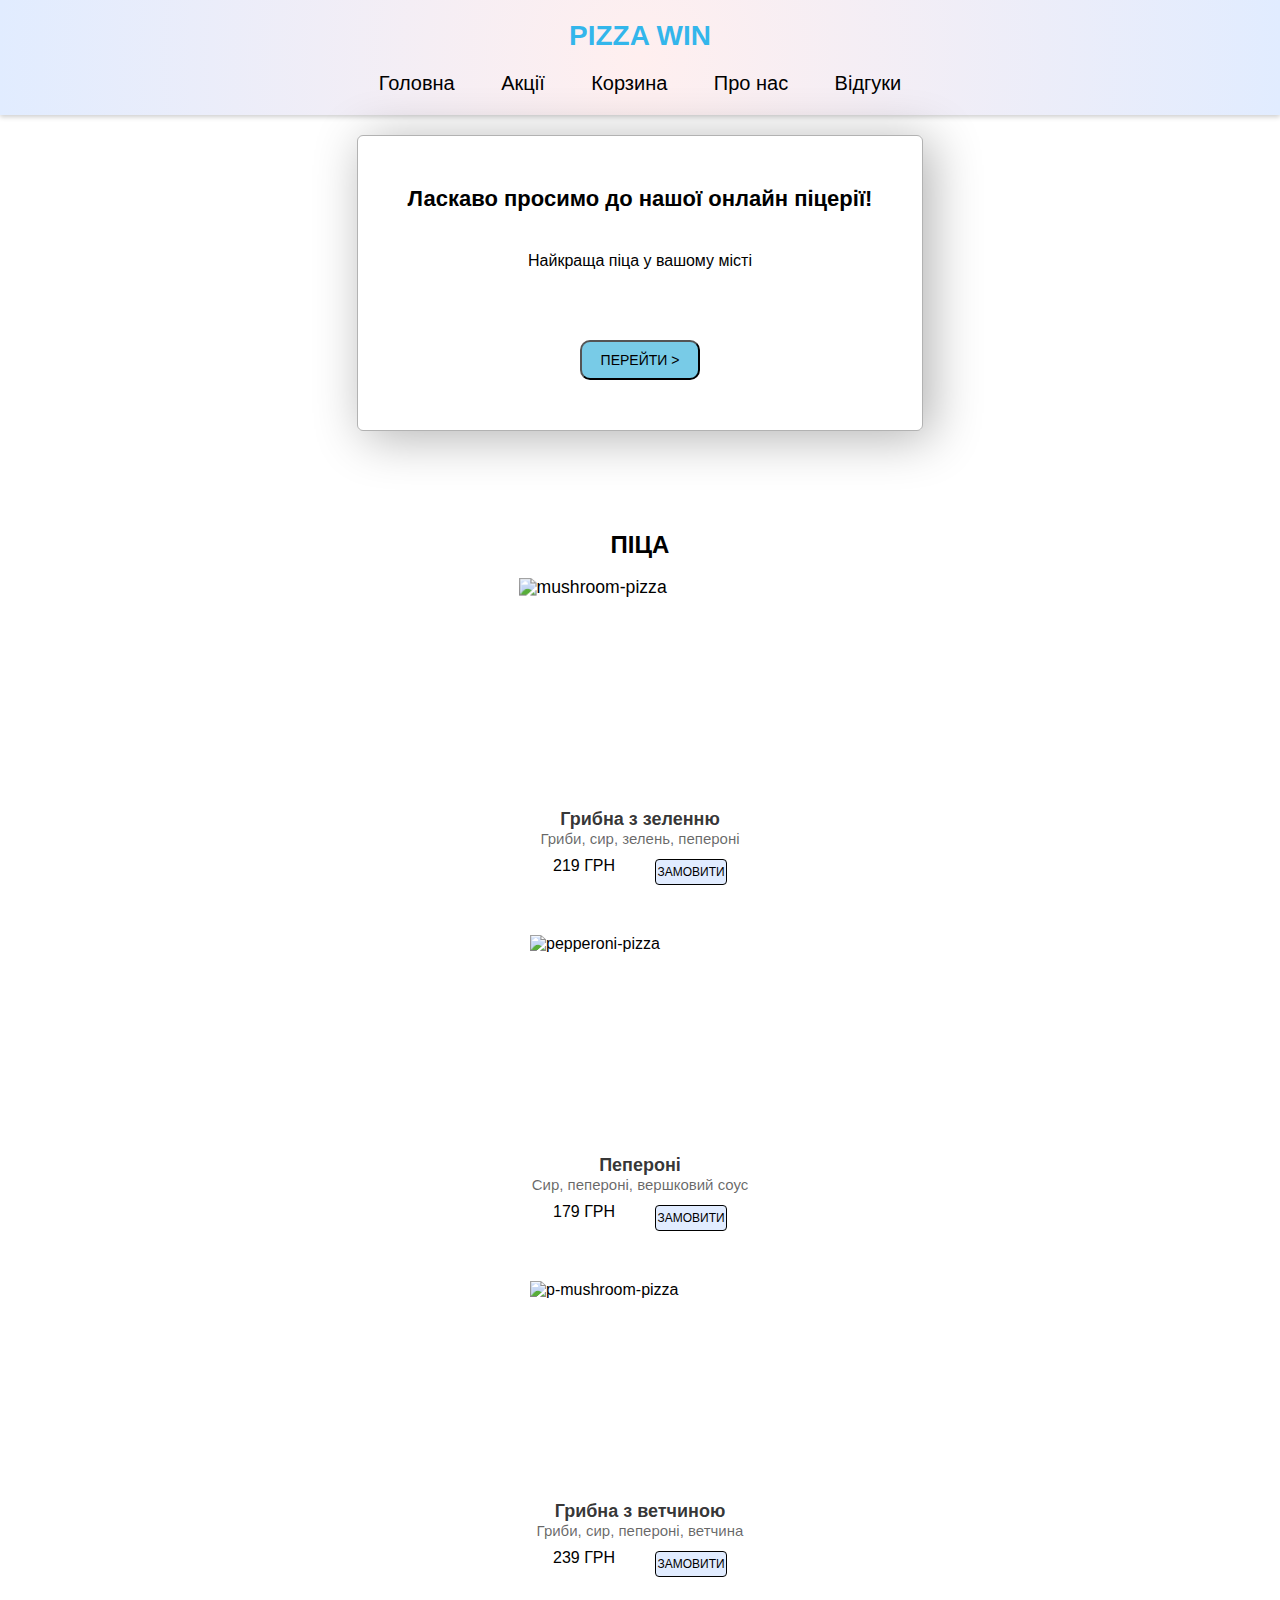
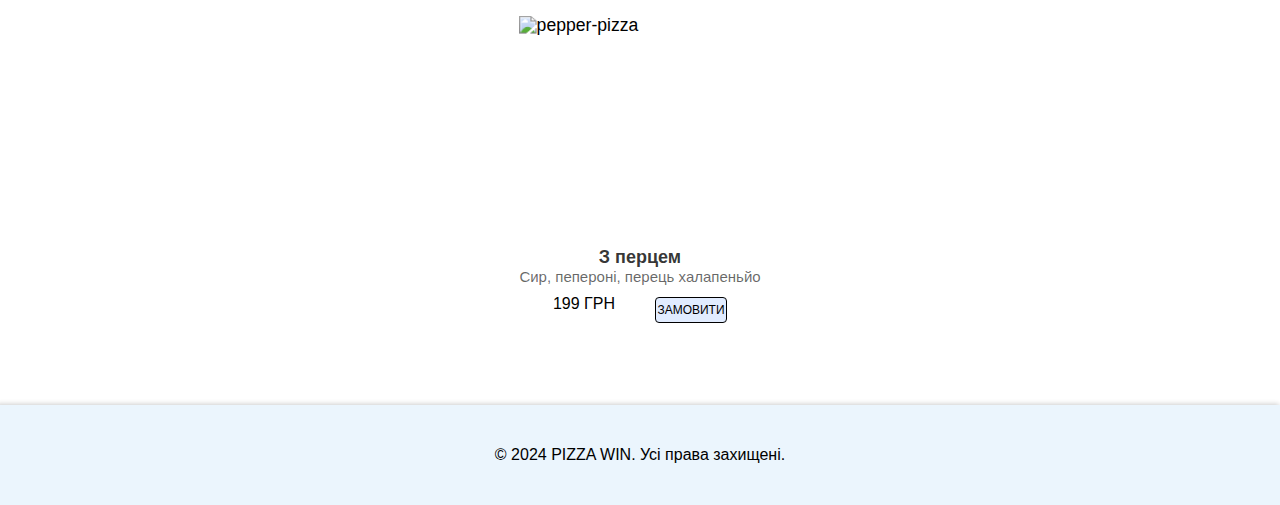
==== index.html @ 6b49950a "changes3.0" ====
<!DOCTYPE html>
<html lang="en">
<head>
    <meta charset="UTF-8">
    <meta name="viewport" content="width=device-width, initial-scale=1.0">
    <title>PIZZA WIN - Головна</title>
    <link rel="stylesheet" href="style.css">
</head>
<body>
    <header>
        <div id="head-container">
            <h1>PIZZA WIN</h1>
            <button id="menu-button">☰ Меню</button>
            <nav>
                <ul id="menu-list">
                    <li><a href="index.html">Головна</a></li>
                    <li><a href="promotions.html">Акції</a></li>
                    <li><a href="cart.html">Корзина</a></li>
                    <li><a href="about.html">Про нас</a></li>
                    <li><a href="feedback.html">Відгуки</a></li>
                </ul>
            </nav>
        </div>
    </header>
    <main>
        <section id="welcome-sec">
            <div id="welcome-container">
                <h2>Ласкаво просимо до нашої онлайн піцерії!</h2>
                <p>Найкраща піца у вашому місті</p>
                <button onclick="clicker()">ПЕРЕЙТИ ></button>
            </div>
        </section>
        <section>
            <p class="section-name" id="pizza-section-name">ПІЦА</p>
            <div class="menu-container">
                <div class="pizza-container">
                    <img id="mushroom-pizza" src="pics/mush-pizza.png" alt="mushroom-pizza">
                    <p class="pizzas-name">Грибна з зеленню</p>
                    <p class="ingredients-list">Гриби, сир, зелень, пепероні</p>
                    <div class="price-container">
                        <p>219 ГРН</p>
                        <button>ЗАМОВИТИ</button>
                    </div>
                </div>
                <div class="pizza-container">
                    <img src="pics/pepperoni-pizza.png" alt="pepperoni-pizza">
                    <p class="pizzas-name">Пепероні</p>
                    <p class="ingredients-list">Сир, пепероні, вершковий соус</p>
                    <div class="price-container">
                        <p>179 ГРН</p>
                        <button>ЗАМОВИТИ</button>
                    </div>
                </div>
                <div class="pizza-container">
                    <img src="pics/p-mushroom-pizza.png" alt="p-mushroom-pizza">
                    <p class="pizzas-name">Грибна з ветчиною</p>
                    <p class="ingredients-list">Гриби, сир, пепероні, ветчина</p>
                    <div class="price-container">
                        <p>239 ГРН</p>
                        <button>ЗАМОВИТИ</button>
                    </div>
                </div>
                <div class="pizza-container">
                    <img id="pepper-pizza" src="pics/pizza-pepper.png" alt="pepper-pizza">
                    <p class="pizzas-name">З перцем</p>
                    <p class="ingredients-list">Сир, пепероні, перець халапеньйо</p>
                    <div class="price-container">
                        <p>199 ГРН</p>
                        <button>ЗАМОВИТИ</button>
                    </div>
                </div>
            </div>
        </section>
    </main>
    <footer>
        <div id="footer-container">
            <p>© 2024 PIZZA WIN. Усі права захищені.</p>
        </div>
    </footer>
    <script src="script.js"></script>
</body>
</html>
---- style.css ----
* {
    font-family:Verdana, Geneva, Tahoma, sans-serif;
    margin: 0;
    padding: 0;
    caret-color: transparent;
}


body {
    display: flex;
    flex-direction: column;
    min-height: 100vh;
}

main {
    flex-grow: 1;
}


/* header */

#head-container {
    display: flex;
    justify-content: center;
    align-items: center;
    flex-direction: column;
}

header {
    background: radial-gradient(circle, rgb(255, 239, 239), rgb(225, 236, 255));
    padding: 20px 0;
    box-shadow: 0 2px 5px rgba(0, 0, 0, 0.2);
    
}

header h1 {
    font-size: 28px;
    color: #333;
    margin-bottom: 20px;
    cursor: pointer;
    color:rgba(31, 177, 235, 0.918);
}

nav ul {
    list-style-type: none;
}

nav ul li {
    display: inline;
    margin: 0 15px;
}

nav ul li a {
    font-size: 20px;
    text-decoration: none;
    color: inherit;
    padding: 6px;
    border-radius: 8px;
    transition: 0.15s ease-in-out;
}

nav ul li a:hover {
    background-color: rgba(120, 203, 231, 0.4);
}

#menu-button {
    display: none;
    font-size: 18px;
    background-color: #31b1eb;
    color: white;
    border: none;
    padding: 5px;
    cursor: pointer;
    border-radius: 8px;
}

@media (max-width: 768px) {
    nav ul {
        display: none;
        flex-direction: column;
        position: absolute;
        top: 130px;
        left: 0;
        width: 100%;
        background: rgb(97, 97, 97);
        z-index: 1000;
        padding: 0;
        margin: 0;
    }
    nav ul li {
        width: 100%;
        text-align: center;
        margin: 10px 0;
    }
    nav ul li a {
        color: white;
        font-size: 20px;
        display: block;
        width: 100%;
        padding: 10px 0;
    }
    #menu-button {
        display: block;
    }
}

/* body */

/* welcome */

#welcome-sec {
    display: flex;
    justify-content: center;
    align-items: center;
    margin-top: 20px;
}

#welcome-container {
    display: flex;
    align-items: center;
    flex-direction: column;
    gap: 40px;
    padding: 150px 150px 100px 150px;
    box-shadow: 8px 6px 50px 1px rgba(0, 0, 0, 0.3);
    border: 1px solid rgba(0, 0, 0, 0.3);
    border-radius: 6px;
}

#welcome-container h2 {
    font-size: 40px;
}

#welcome-container p {
    font-size: 20px;
}

#welcome-container button {
    width: 150px;
    height: 50px;
    margin-top: 50px;
    border-radius: 10px;
    cursor: pointer;
    background-color: rgb(120, 203, 231);
    transition: 0.2s ease-in-out;
}

#welcome-container button:hover {
    background-color: rgb(162, 214, 231);
}


/* pizzas menu */

.menu-sec {
    margin-top: 100px;
}

.section-name {
    margin-bottom: 50px;
    font-size: 30px;
    font-weight: bold;
}

.ingredients-list {
    font-size: 15px;
    color: rgba(0, 0, 0, 0.6);
}

.pizzas-name {
    font-size: 22px;
    font-weight: bold;
    color: rgba(0, 0, 0, 0.8);
}

#pizza-section-name {
    display: flex;
    justify-content: center;
    align-items: center;
    margin-top: 100px;
}

.menu-container {
    display: flex;
    justify-content: center;
    align-items: center;
    gap: 50px;
}

.pizza-container {
    display: flex;
    align-items: center;
    flex-direction: column;
}

.pizza-container button {
    width: 82px;
    height: 30px;
    margin-top: 16px;
    background-color: rgb(225, 236, 255);
    border: 1px solid;
    border-radius: 4px;
    cursor: pointer;
}

.pizza-container button:hover {
    background-color: rgb(198, 219, 255);
}

.pizza-container img {
    width: 300px;
    height: 300px;

    cursor: pointer;
}

#pepper-pizza {
    scale: 1.1;
}

#mushroom-pizza {
    scale: 1.1;
}

.price-container {
    display: flex;
    justify-content: center;
    align-items: center;
    gap: 76px;
}

@media screen and (max-width: 1325px) {
    .menu-container {
        flex-direction: column;
    }

    #welcome-container {
        padding: 50px;
    }

    #welcome-container p {
        text-align: center;
    }

    #welcome-container h2 {
        font-size: 22px;
        text-align: center;
    }

    #welcome-container p {
        font-size: 16px;
    }

    #welcome-container button {
        width: 120px;
        height: 40px;
        margin-top: 30px;
        font-size: 14px;
    }

    .pizza-container img {
        width: 220px;
        height: 220px;
    }

    .pizza-container p {
        text-align: center;
    }

    .pizza-container button {
        width: 72px;
        height: 26px;
        margin-top: 12px;
        font-size: 12px;
    }

    .section-name {
        margin-bottom: 30px;
        font-size: 24px;
    }

    .pizzas-name {
        font-size: 18px;
    }

    .price-container {
        gap: 40px;
    }

    footer {
        height: 80px;
        margin-top: 40px;
        text-align: center;
    }
}


/* footer */


footer {
    display: flex;
    justify-content: center;
    align-items: center;
    height: 100px;
    margin-top: 82px;
    background-color: rgb(235, 245, 253);
    box-shadow: -2px 0px 5px 1px rgba(0, 0, 0, 0.2)
}

/* sales */

#promotions-h {
    display: flex;
    justify-content: center;
    align-items: center;
    flex-direction: column;
}

#promotions-h button {
    padding: 10px 15px 10px 15px;
    border: 1px solid;
    border-radius: 6px;
    cursor: pointer;
    background-color: rgb(120, 203, 231);;
    transition: 0.2s ease-in-out;
}

#promotions-h button:hover {
    background-color: rgb(198, 219, 255);
}

#img-promotions-container {
    margin-top: 64px;
    display: flex;
    justify-content: center;
    align-items: center;
    gap: 80px;
}

#img-promotions-container img {
    max-width: 100%;
    height: auto;
    border-radius: 25px;
    object-fit: cover;
    cursor: pointer;
}

.promotion-container {
    text-align: center;
    width: 450px;
}

.promotion-container p {
    font-size: 20px;
    margin-top: 10px;
}

@media screen and (max-width: 1440px) {
    #img-promotions-container {
        display: flex;
        flex-direction: column;
    }
}

@media screen and (max-width: 500px) {
    .promotion-container {
        width: 250px;
    }

    .promotion-container p {
        font-size: 16px;
    }
}

/* cart */

/* cart forms */

#cart-h {
    text-align: center;
    margin-top: 100px;
}

.container-name-style {
    font-size: 24px;
}

.cart {
    margin-top: 40px;
    text-align: center;
}

.cart-application-container {
    margin-top: 100px;
    display: flex;
    justify-content: center;
    align-items: center;
    flex-direction: column;
}

.cart-form-container p {
    text-align: center;
    font-size: 20px;
}

.cart-text-inputs {
    margin-top: 16px;
    display: flex;
    flex-direction: column;
    gap: 10px;
}

.cart-text-inputs input {
    width: 500px;
    height: 34px;
    border: 1px solid rgba(0, 0, 0, 0.3);
    border-radius: 10px;
    padding-left: 22px;
}

.cart-delivery {
    margin-top: 40px;
    display: flex;
    justify-content: center;
    align-items: center;
    flex-direction: column;
    gap: 16px;
}

.cart-delivery p {
    font-size: 20px;
}

.cart-country {
    margin-top: 40px;
    display: flex;
    justify-content: center;
    align-items: center;
    flex-direction: column;
    gap: 12px;
}

.cart-country p {
    font-size: 20px;
}

.cart-country select {
    width: 524px;
    height: 34px;
    border: 1px solid rgba(0, 0, 0, 0.3);
    color: rgba(0, 0, 0, 0.6);
    border-radius: 10px;
    padding-left: 18px;
}

.cart-country input {
    width: 500px;
    height: 34px;
    border: 1px solid rgba(0, 0, 0, 0.3);
    border-radius: 10px;
    padding-left: 22px;
}

.cart-country button {
    width: 524px;
    height: 34px;
    border: 1px solid rgba(0, 0, 0, 0.3);
    border-radius: 10px;
    background-color: rgb(120, 203, 231);
    cursor: pointer;
}

@media screen and (max-width: 620px) {
    #cart-h {
        font-size: 14px;
    }

    .container-name-style {
        font-size: 20px;
    }

    .cart-delivery label {
        font-size: 15px;
    }

    .cart-country select {
        width: 250px;
    }

    .cart-country input {
        width: 228px;
    }

    .cart-country button {
        width: 250px;
    }

    .cart-text-inputs input {
        width: 228px;
    }
}

/* about us */

.about-us-main {
    display: flex;
    flex-direction: column;
    align-items: center;
    justify-content: center;
}

.about-us-section {
    width: 120vh;
    margin-top: 100px;   
}

.about-us-name-style {
    font-size: 24px;
}

.about-address-container {
    display: flex;
    justify-content: space-between;
    margin-top: 52px;
}

.about-address-container iframe {
    border-radius: 20px;
}

.about-us-section p {
    line-height: 2;
}

@media screen and (max-width: 1045px) {

    .about-address-container iframe {
        width: 50vh;
        height: 20vh;
    }

    .about-address-container {
        display: flex;
        flex-direction: column;
        gap: 20px;
        text-align: center;
    }

    .about-us-section {
        width: 60vh; 
        text-align: center;
    }
}

@media screen and (max-width: 540px) {
    .about-address-container iframe {
        width: 24vh;
        height: 20vh;
    }

    .about-address-container {
        display: flex;
        flex-direction: column;
        gap: 20px;
        text-align: center;
    }

    .about-us-section {
        width: 26vh; 
        text-align: center;
    }
}

/* feedback */

.feedback-title-container {
    background-image: url(pics/feedback-background.jpg);
    background-size: cover;
    background-position: center start;
    height: 80vh;
    display: flex;
    flex-direction: column;
    justify-content: center;
    align-items: center;
    gap: 12px;
}

.feedback-title-container h2 {
    color: white;
    font-size: 35px;
}

.feedback-title-container button {
    padding: 10px 15px 10px 15px;
    border: 1px solid;
    border-radius: 6px;
    cursor: pointer;
    background-color: rgb(120, 203, 231);;
    transition: 0.2s ease-in-out;
}

.feedback-title-container button:hover {
    background-color: rgb(152, 210, 230);
}


.feedback-section {
    display: flex;
    align-items: center;
    justify-content: center;
    margin-top: 100px;
    /*  */
    margin-bottom: 600px;
    /*  */
    gap: 100px;
}

.feedback-container {
    display: flex;
    flex-direction: column;
    align-items: center;
    gap: 10px;
    width: 500px;
    padding: 10px 0 10px 0;
    border: 1px solid rgba(0, 0, 0, 0.3);
    border-radius: 10px;
}

@media screen and (max-width: 1300px) {
    
    .feedback-section {
        flex-direction: column;
    }

    .feedback-title-container {
        background-position: center;
        background-size: 1300px 1100px;
    }

}

@media screen and (max-width: 540px) {
    .feedback-container {
        width: 250px;
    }

    .feedback-container p {
        font-size: 14px;
        text-align: center;
    }

    .feedback-title-container {
        height: 75vh;
    }

    .feedback-title-container {
        background-position: center;
        background-size: 1000px 900px;
    }

}

/* ////// */

.rating {
    font-size: 30px;
}

.star {
    cursor: pointer;
    color: #ccc;
}

.star:active, .star:hover {
    color: #ffbb00;
}

.leave-feedback-section {
    display: flex;
    flex-direction: column;
    justify-content: center;
    align-items: center;
    gap: 20px;
    margin-top: 100px;
}

.leave-feedback-section h2 {
    font-size: 35px;
}

#description {
    width: 400px;
    height: 150px;
    border-radius: 8px;
    border: 1px solid rgba(0, 0, 0, 0.4);
}

.leave-feedback-section input {
    width: 400px;
    height: 30px;
    border-radius: 8px;
    border: 1px solid rgba(0, 0, 0, 0.4);
    padding-left: 8px;
}

.leave-feedback-section button {
    padding: 10px 15px 10px 15px;
    border: 1px solid;
    border-radius: 6px;
    cursor: pointer;
    background-color: rgb(120, 203, 231);;
    transition: 0.2s ease-in-out;
}

.leave-feedback-section button:hover {
    background-color: rgb(152, 210, 230);
}

.popup {
    display: none;
    position: fixed;
    top: 50%;
    left: 50%;
    transform: translate(-50%, -50%);
    background-color: white;
    padding: 20px;
    border: 1px solid #ccc;
    border-radius: 5px;
    box-shadow: 0 2px 5px rgba(0, 0, 0, 0.1);
}
.overlay {
    display: none;
    position: fixed;
    top: 0;
    left: 0;
    width: 100%;
    height: 100%;
    background-color: rgba(0, 0, 0, 0.5);
}

@media  screen and (max-width: 520px) {

    .leave-feedback-section h2 {
        font-size: 26px;
    }

    .leave-feedback-section input {
        width: 300px;
    }

    #description {
        width: 300px;
    }
}
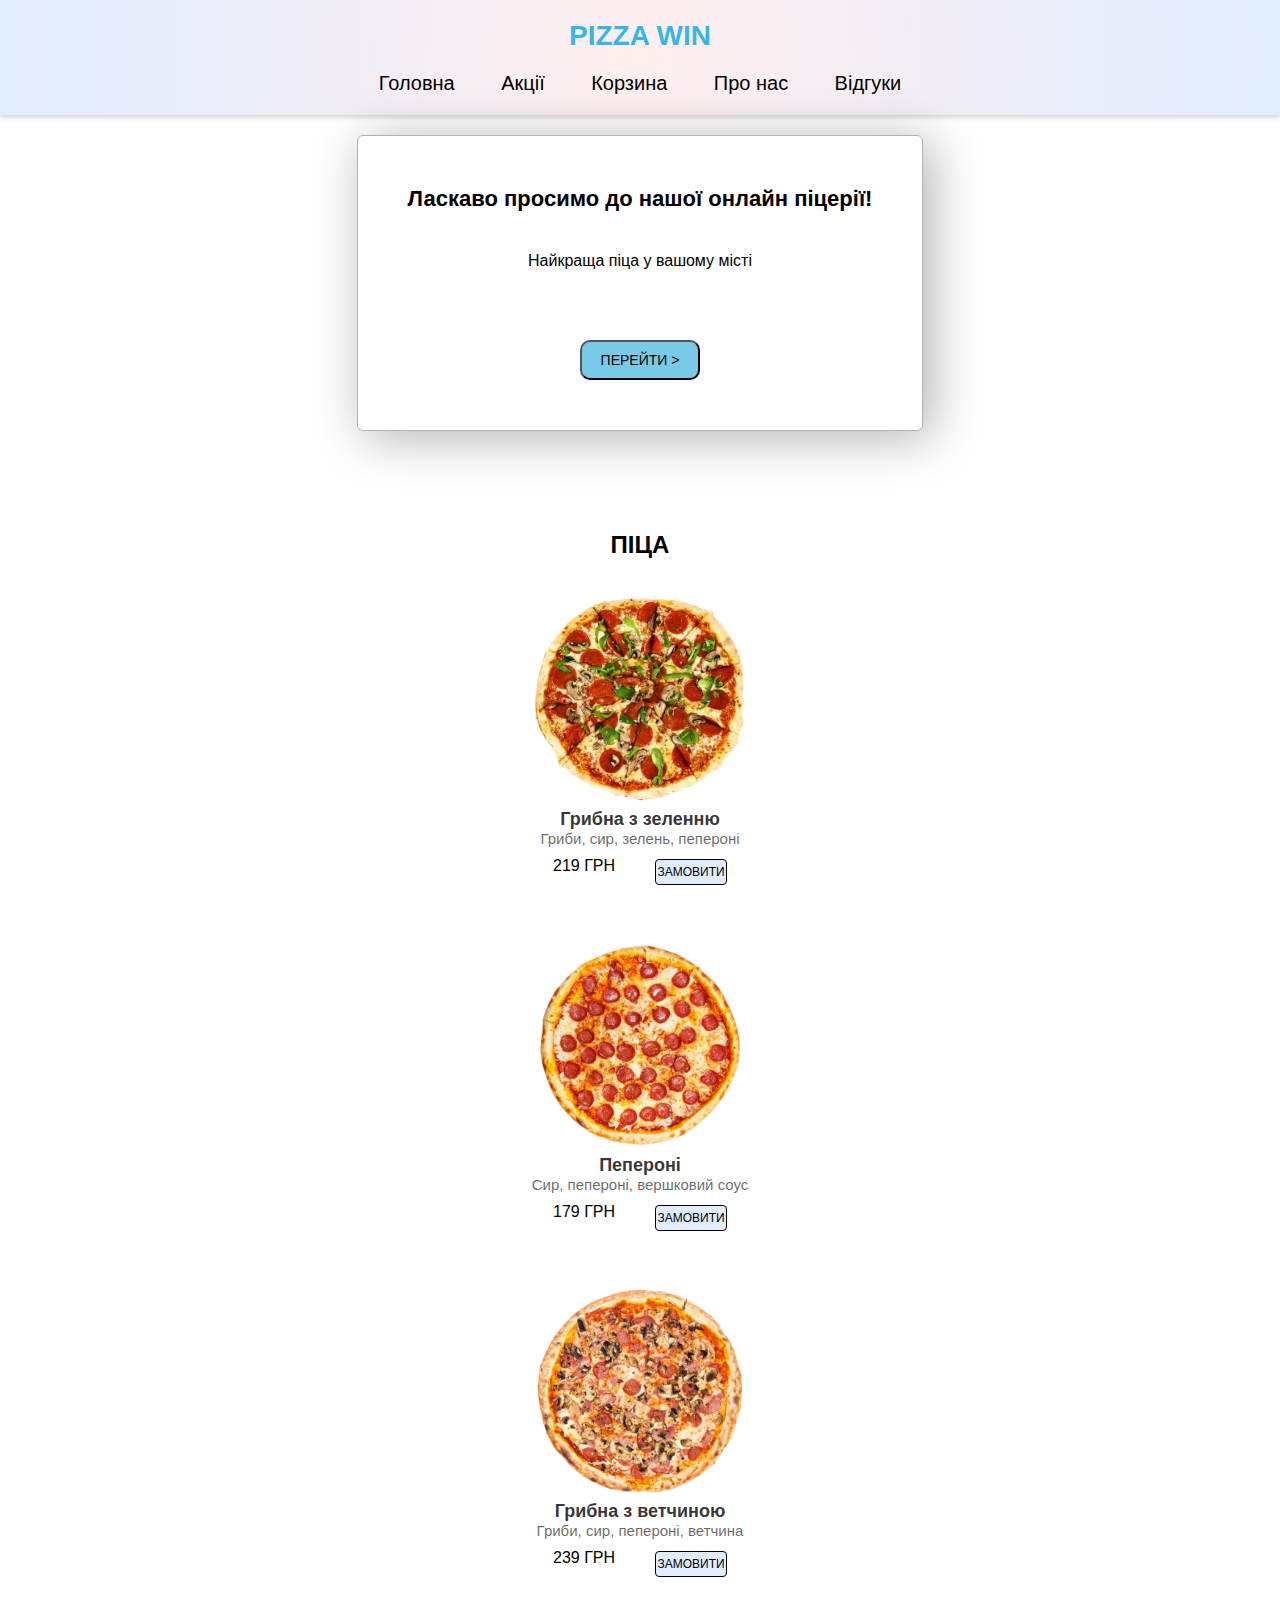
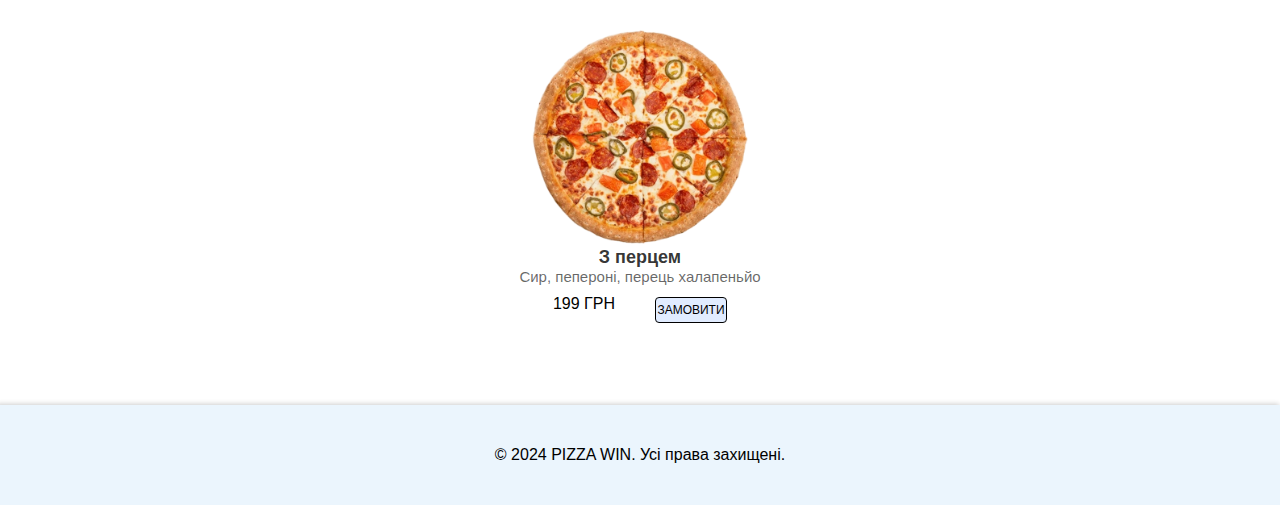
==== commit 272543f6: "images test" ====
--- a/index.html
+++ b/index.html
@@ -34,7 +34,7 @@
             <p class="section-name" id="pizza-section-name">ПІЦА</p>
             <div class="menu-container">
                 <div class="pizza-container">
-                    <img id="mushroom-pizza" src="pics/mush-pizza.png" alt="mushroom-pizza">
+                    <img id="mushroom-pizza" src="pics/mush-pizza.webp" alt="mushroom-pizza">
                     <p class="pizzas-name">Грибна з зеленню</p>
                     <p class="ingredients-list">Гриби, сир, зелень, пепероні</p>
                     <div class="price-container">
@@ -43,7 +43,7 @@
                     </div>
                 </div>
                 <div class="pizza-container">
-                    <img src="pics/pepperoni-pizza.png" alt="pepperoni-pizza">
+                    <img src="pics/pepperoni-pizza.webp" alt="pepperoni-pizza">
                     <p class="pizzas-name">Пепероні</p>
                     <p class="ingredients-list">Сир, пепероні, вершковий соус</p>
                     <div class="price-container">
@@ -52,7 +52,7 @@
                     </div>
                 </div>
                 <div class="pizza-container">
-                    <img src="pics/p-mushroom-pizza.png" alt="p-mushroom-pizza">
+                    <img src="pics/p-mushroom-pizza.webp" alt="p-mushroom-pizza">
                     <p class="pizzas-name">Грибна з ветчиною</p>
                     <p class="ingredients-list">Гриби, сир, пепероні, ветчина</p>
                     <div class="price-container">
@@ -61,7 +61,7 @@
                     </div>
                 </div>
                 <div class="pizza-container">
-                    <img id="pepper-pizza" src="pics/pizza-pepper.png" alt="pepper-pizza">
+                    <img id="pepper-pizza" src="pics/pizza-pepper.webp" alt="pepper-pizza">
                     <p class="pizzas-name">З перцем</p>
                     <p class="ingredients-list">Сир, пепероні, перець халапеньйо</p>
                     <div class="price-container">
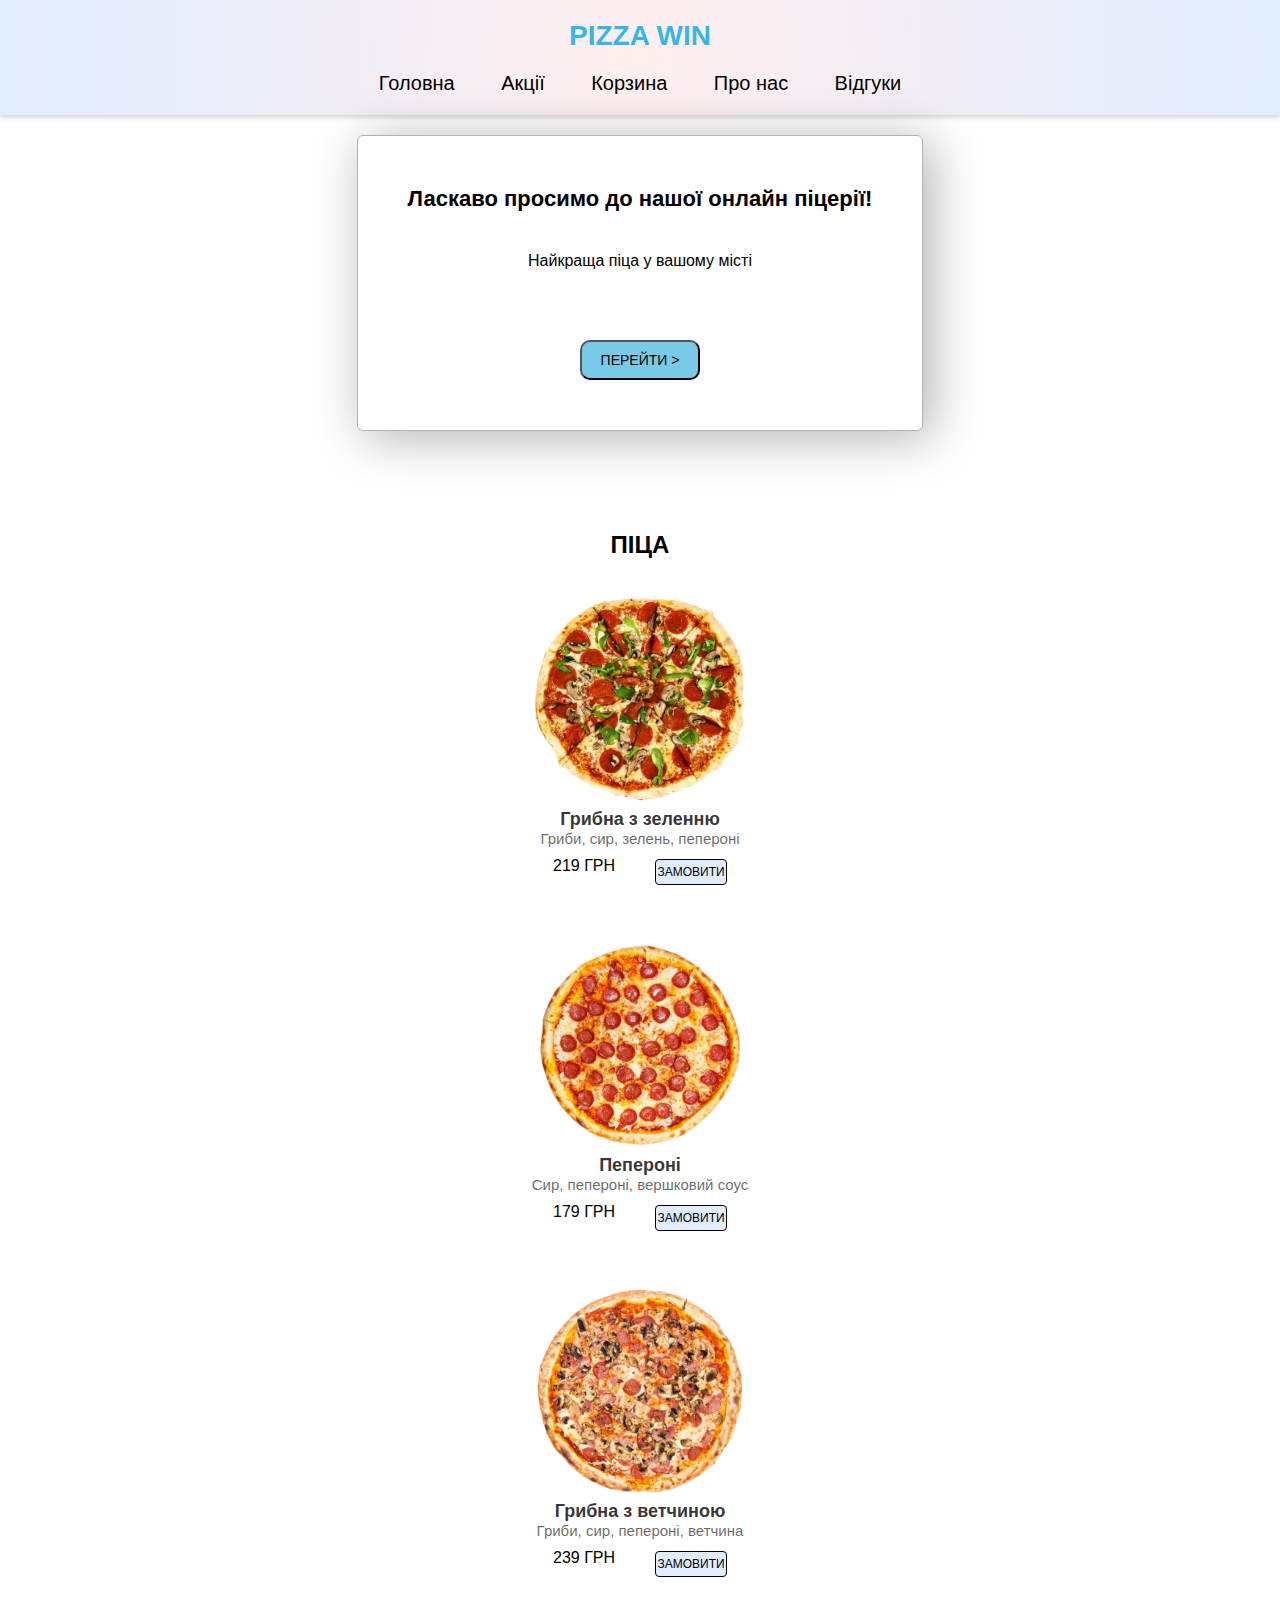
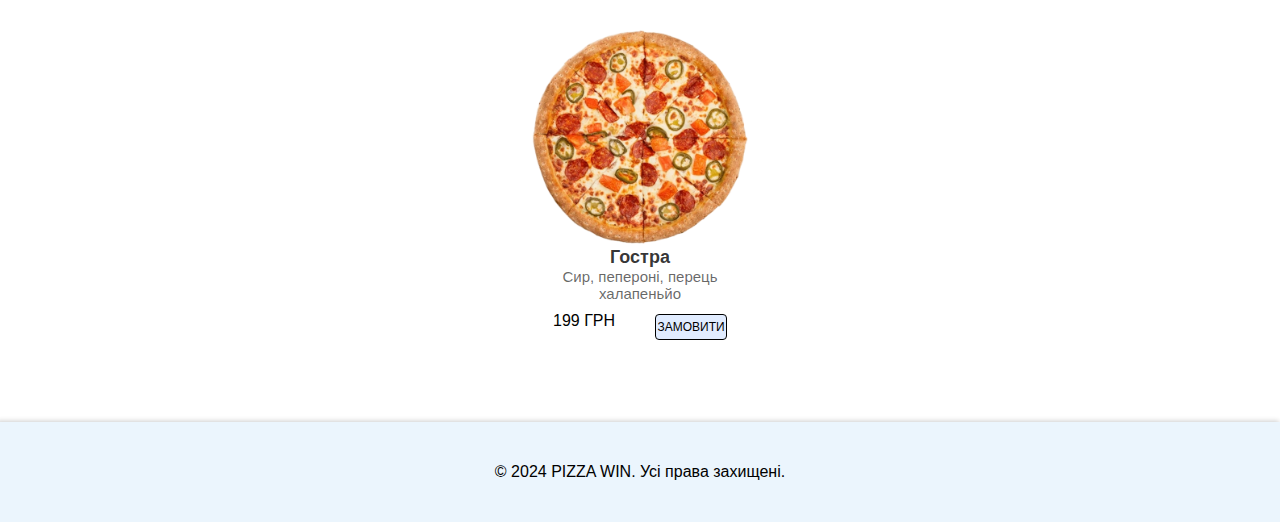
==== commit da6fdca5: "sitemap" ====
--- a/index.html
+++ b/index.html
@@ -3,6 +3,11 @@
 <head>
     <meta charset="UTF-8">
     <meta name="viewport" content="width=device-width, initial-scale=1.0">
+    <meta name="keywords" content="піца, pizza, італійська піца, піца україна, піца вінниця, піца вознесенськ, піца липецьк, піца пеппероні, піца грибна, піца гостра, купити піцу україна, піца недорого, смачна піца купити, піцерія онлайн, замовити піцу">
+    <meta name="description" content="Найкраща піца у вашому місті. Смачна піца та швидке замовлення у вашому місті">
+    <meta name="author" content="Сайт для замовлення піци з дому">
+    <meta name="robots" content="index, promotions, cart, about, feedback">
+    <meta name="language" content="uk">
     <title>PIZZA WIN - Головна</title>
     <link rel="stylesheet" href="style.css">
 </head>
@@ -35,7 +40,7 @@
             <div class="menu-container">
                 <div class="pizza-container">
                     <img id="mushroom-pizza" src="pics/mush-pizza.webp" alt="mushroom-pizza">
-                    <p class="pizzas-name">Грибна з зеленню</p>
+                    <h5 class="pizzas-name">Грибна з зеленню</h5>
                     <p class="ingredients-list">Гриби, сир, зелень, пепероні</p>
                     <div class="price-container">
                         <p>219 ГРН</p>
@@ -44,7 +49,7 @@
                 </div>
                 <div class="pizza-container">
                     <img src="pics/pepperoni-pizza.webp" alt="pepperoni-pizza">
-                    <p class="pizzas-name">Пепероні</p>
+                    <h5 class="pizzas-name">Пепероні</h5>
                     <p class="ingredients-list">Сир, пепероні, вершковий соус</p>
                     <div class="price-container">
                         <p>179 ГРН</p>
@@ -53,7 +58,7 @@
                 </div>
                 <div class="pizza-container">
                     <img src="pics/p-mushroom-pizza.webp" alt="p-mushroom-pizza">
-                    <p class="pizzas-name">Грибна з ветчиною</p>
+                    <h5 class="pizzas-name">Грибна з ветчиною</h5>
                     <p class="ingredients-list">Гриби, сир, пепероні, ветчина</p>
                     <div class="price-container">
                         <p>239 ГРН</p>
@@ -62,7 +67,7 @@
                 </div>
                 <div class="pizza-container">
                     <img id="pepper-pizza" src="pics/pizza-pepper.webp" alt="pepper-pizza">
-                    <p class="pizzas-name">З перцем</p>
+                    <h5 class="pizzas-name">Гостра</h5>
                     <p class="ingredients-list">Сир, пепероні, перець халапеньйо</p>
                     <div class="price-container">
                         <p>199 ГРН</p>
--- a/style.css
+++ b/style.css
@@ -3,6 +3,12 @@
     margin: 0;
     padding: 0;
     caret-color: transparent;
+    -webkit-tap-highlight-color: rgba(0, 0, 0, 0);
+    -webkit-touch-callout: none; 
+    -webkit-user-select: none; 
+    -moz-user-select: none; 
+    -ms-user-select: none; 
+    user-select: none;
 }
 
 
@@ -190,6 +196,8 @@
     display: flex;
     align-items: center;
     flex-direction: column;
+    width: 300px;
+    height: auto;
 }
 
 .pizza-container button {
@@ -207,8 +215,7 @@
 }
 
 .pizza-container img {
-    width: 300px;
-    height: 300px;
+    width: 100%;
 
     cursor: pointer;
 }
@@ -257,9 +264,8 @@
         font-size: 14px;
     }
 
-    .pizza-container img {
+    .pizza-container {
         width: 220px;
-        height: 220px;
     }
 
     .pizza-container p {
@@ -574,7 +580,6 @@
 /* feedback */
 
 .feedback-title-container {
-    background-image: url(pics/feedback-background.jpg);
     background-size: cover;
     background-position: center start;
     height: 80vh;
@@ -609,9 +614,6 @@
     align-items: center;
     justify-content: center;
     margin-top: 100px;
-    /*  */
-    margin-bottom: 600px;
-    /*  */
     gap: 100px;
 }
 
@@ -633,7 +635,7 @@
     }
 
     .feedback-title-container {
-        background-position: center;
+        background-position: center start;
         background-size: 1300px 1100px;
     }
 
@@ -654,7 +656,7 @@
     }
 
     .feedback-title-container {
-        background-position: center;
+        background-position: start center;
         background-size: 1000px 900px;
     }
 
